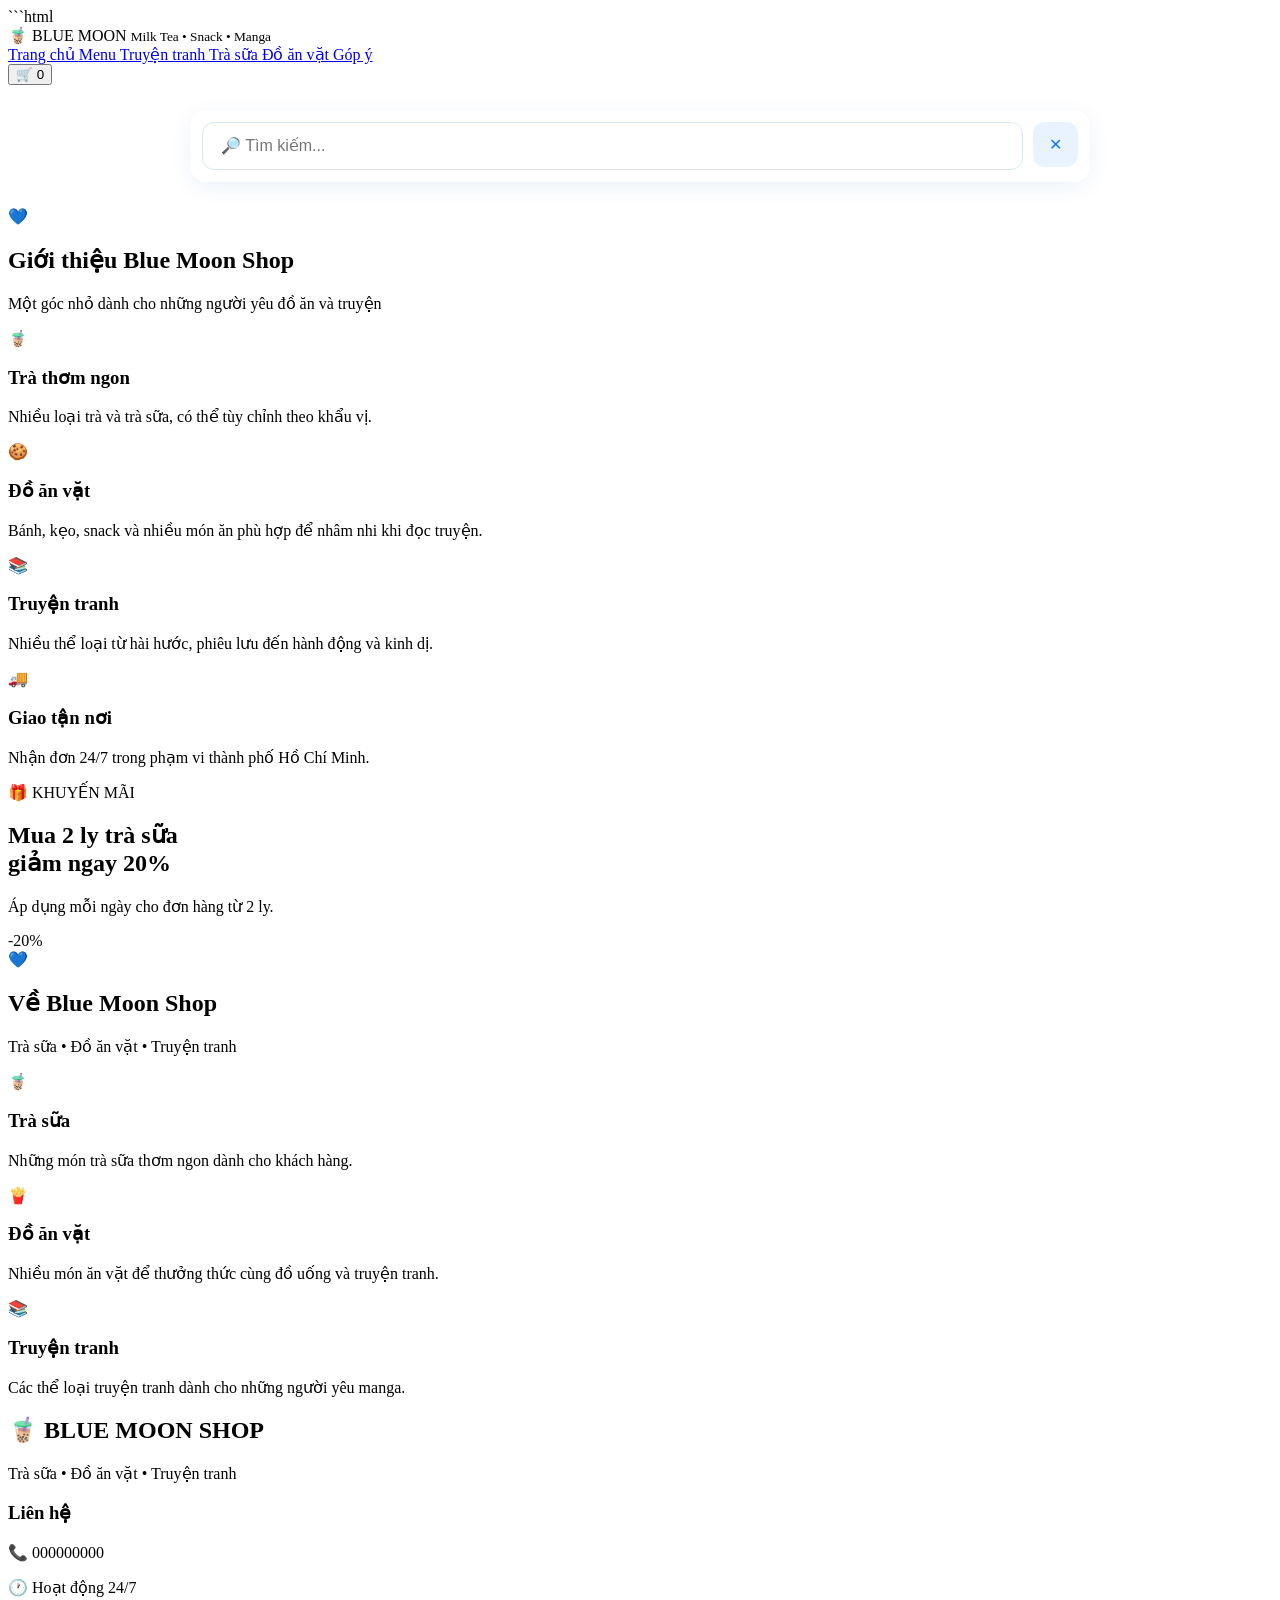
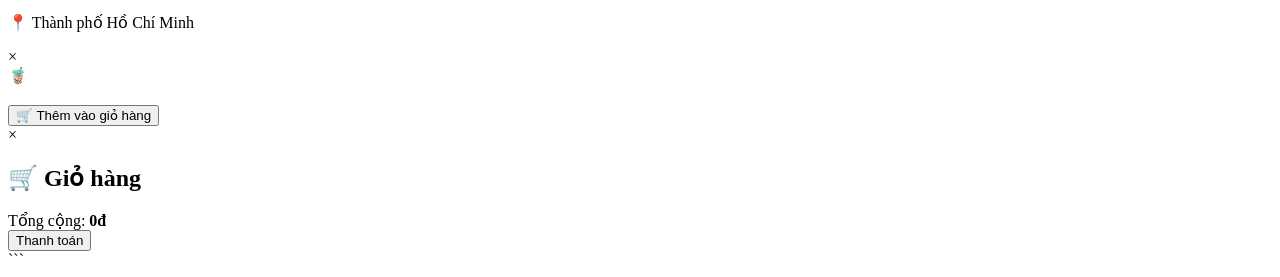
==== about.html @ 9f1875a7 "version 1" ====
```html
<!DOCTYPE html>
<html lang="vi">

<head>

    <meta charset="UTF-8">

    <meta name="viewport"
          content="width=device-width, initial-scale=1.0">

    <title>Giới thiệu - Blue Moon Shop</title>

    <link rel="stylesheet"
          href="css/style.css">

</head>


<body>


<header>

    <div class="logo">

        🧋 <span>BLUE MOON</span>

        <small>
            Milk Tea • Snack • Manga
        </small>

    </div>


    <nav>

        <a href="index.html">
            Trang chủ
        </a>

        <a href="menu.html">
            Menu
        </a>

        <a href="truyen.html">
            Truyện tranh
        </a>

        <a href="trasua.html">
            Trà sữa
        </a>

        <a href="anvat.html">
            Đồ ăn vặt
        </a>

        <a href="gopy.html">
            Góp ý
        </a>

    </nav>


    <div class="header-right">

        <button onclick="openCart()">
            🛒 <span id="cartCount">0</span>
        </button>

    </div>

</header>


<!-- ==========================================
     THANH TÌM KIẾM
     ========================================== -->

<div class="page-search">

    <input
        type="text"
        id="pageSearch"
        placeholder="🔎 Tìm kiếm..."
        oninput="searchAboutPage()"
    >

    <button
        type="button"
        onclick="clearAboutSearch()"
    >
        ✕
    </button>

</div>


<style>

.page-search {

    width: 90%;
    max-width: 900px;

    margin: 25px auto;

    display: flex;

    gap: 10px;

    background: white;

    padding: 12px;

    border-radius: 16px;

    box-shadow:
        0 5px 20px rgba(0, 80, 170, .08);

    box-sizing: border-box;

}


.page-search input {

    flex: 1;

    padding: 14px 18px;

    border: 1px solid #d9e8f8;

    border-radius: 12px;

    outline: none;

    font-size: 16px;

    box-sizing: border-box;

}


.page-search input:focus {

    border-color: #1677ff;

}


.page-search button {

    width: 45px;

    height: 45px;

    border: none;

    border-radius: 12px;

    background: #e8f3ff;

    color: #1677ff;

    cursor: pointer;

    font-size: 16px;

}


.page-search button:hover {

    background: #1677ff;

    color: white;

}

</style>



<main>


<section class="section">

    <div class="section-title">

        <span>
            💙
        </span>

        <div>

            <h2>
                Giới thiệu Blue Moon Shop
            </h2>

            <p>
                Một góc nhỏ dành cho những người yêu đồ ăn và truyện
            </p>

        </div>

    </div>


    <div class="feature-grid">


        <div class="feature-card">

            <div class="feature-icon">
                🧋
            </div>

            <h3>
                Trà thơm ngon
            </h3>

            <p>
                Nhiều loại trà và trà sữa,
                có thể tùy chỉnh theo khẩu vị.
            </p>

        </div>


        <div class="feature-card">

            <div class="feature-icon">
                🍪
            </div>

            <h3>
                Đồ ăn vặt
            </h3>

            <p>
                Bánh, kẹo, snack và nhiều món ăn
                phù hợp để nhâm nhi khi đọc truyện.
            </p>

        </div>


        <div class="feature-card">

            <div class="feature-icon">
                📚
            </div>

            <h3>
                Truyện tranh
            </h3>

            <p>
                Nhiều thể loại từ hài hước,
                phiêu lưu đến hành động và kinh dị.
            </p>

        </div>


        <div class="feature-card">

            <div class="feature-icon">
                🚚
            </div>

            <h3>
                Giao tận nơi
            </h3>

            <p>
                Nhận đơn 24/7 trong phạm vi
                thành phố Hồ Chí Minh.
            </p>

        </div>


    </div>

</section>



<section class="promotion">

    <div>

        <span>
            🎁 KHUYẾN MÃI
        </span>

        <h2>
            Mua 2 ly trà sữa
            <br>
            giảm ngay 20%
        </h2>

        <p>
            Áp dụng mỗi ngày cho đơn hàng từ 2 ly.
        </p>

    </div>


    <div class="sale-circle">
        -20%
    </div>

</section>



<section class="section">

    <div class="section-title">

        <span>
            💙
        </span>

        <div>

            <h2>
                Về Blue Moon Shop
            </h2>

            <p>
                Trà sữa • Đồ ăn vặt • Truyện tranh
            </p>

        </div>

    </div>


    <div class="info-section">


        <div class="info-box">

            <div>
                🧋
            </div>

            <h3>
                Trà sữa
            </h3>

            <p>
                Những món trà sữa thơm ngon
                dành cho khách hàng.
            </p>

        </div>


        <div class="info-box">

            <div>
                🍟
            </div>

            <h3>
                Đồ ăn vặt
            </h3>

            <p>
                Nhiều món ăn vặt để thưởng thức
                cùng đồ uống và truyện tranh.
            </p>

        </div>


        <div class="info-box">

            <div>
                📚
            </div>

            <h3>
                Truyện tranh
            </h3>

            <p>
                Các thể loại truyện tranh
                dành cho những người yêu manga.
            </p>

        </div>


    </div>

</section>


</main>



<footer>

    <div>

        <h2>
            🧋 BLUE MOON SHOP
        </h2>

        <p>
            Trà sữa • Đồ ăn vặt • Truyện tranh
        </p>

    </div>


    <div>

        <h3>
            Liên hệ
        </h3>

        <p>
            📞 000000000
        </p>

        <p>
            🕐 Hoạt động 24/7
        </p>

        <p>
            📍 Thành phố Hồ Chí Minh
        </p>

    </div>

</footer>



<div id="productModal" class="modal">

    <div class="modal-content">

        <span
            class="close"
            onclick="closeModal()">

            ×

        </span>

        <div
            id="modalIcon"
            class="modal-icon">

            🧋

        </div>

        <h2 id="modalName"></h2>

        <p id="modalDescription"></p>

        <h3
            id="modalPrice"
            class="price">
        </h3>

        <button id="modalAddButton">
            🛒 Thêm vào giỏ hàng
        </button>

    </div>

</div>



<div id="cartModal" class="modal">

    <div class="modal-content cart-content">

        <span
            class="close"
            onclick="closeCart()">

            ×

        </span>

        <h2>
            🛒 Giỏ hàng
        </h2>


        <div id="cartItems"></div>


        <div class="cart-total">

            Tổng cộng:

            <strong id="cartTotal">
                0đ
            </strong>

        </div>


        <button onclick="checkout()">
            Thanh toán
        </button>

    </div>

</div>



<script src="js/script.js"></script>


<script>

/* ==========================================
   TÌM KIẾM TRÊN TRANG ABOUT
   ========================================== */

function searchAboutPage() {

    const input =
        document.getElementById("pageSearch");

    if (!input) return;


    const keyword =
        input.value
            .toLowerCase()
            .trim();


    /*
     * Tìm trong từng phần nội dung
     * của trang.
     */

    const items =
        document.querySelectorAll(
            "main .section, main .promotion"
        );


    items.forEach(
        function(item) {

            const text =
                item.innerText
                    .toLowerCase();


            if (
                keyword === "" ||
                text.includes(keyword)
            ) {

                item.style.display = "";

            } else {

                item.style.display = "none";

            }

        }
    );

}


/* ==========================================
   XÓA TÌM KIẾM
   ========================================== */

function clearAboutSearch() {

    const input =
        document.getElementById(
            "pageSearch"
        );


    if (!input) return;


    input.value = "";


    searchAboutPage();


    input.focus();

}

</script>




<script>
(function(){
  function initPageSearch(){
    const input=document.getElementById("pageSearch");
    const clear=document.getElementById("clearPageSearch");
    if(!input)return;
    const items=[...document.querySelectorAll(".product-card,.feature-card,.info-box,.promotion,.product-item,.manga-product,.menu-item,.food-card,.drink-card,.card")];
    function run(){
      const q=input.value.toLowerCase().trim();
      items.forEach(function(el){
        const text=(el.innerText||el.textContent||"").toLowerCase();
        el.style.display=(!q||text.includes(q))?"":"none";
      });
    }
    input.addEventListener("input",run);
    clear&&clear.addEventListener("click",function(){input.value="";run();input.focus()});
  }
  if(document.readyState==="loading")document.addEventListener("DOMContentLoaded",initPageSearch);
  else initPageSearch();
})();
</script>

</body>

</html>
```
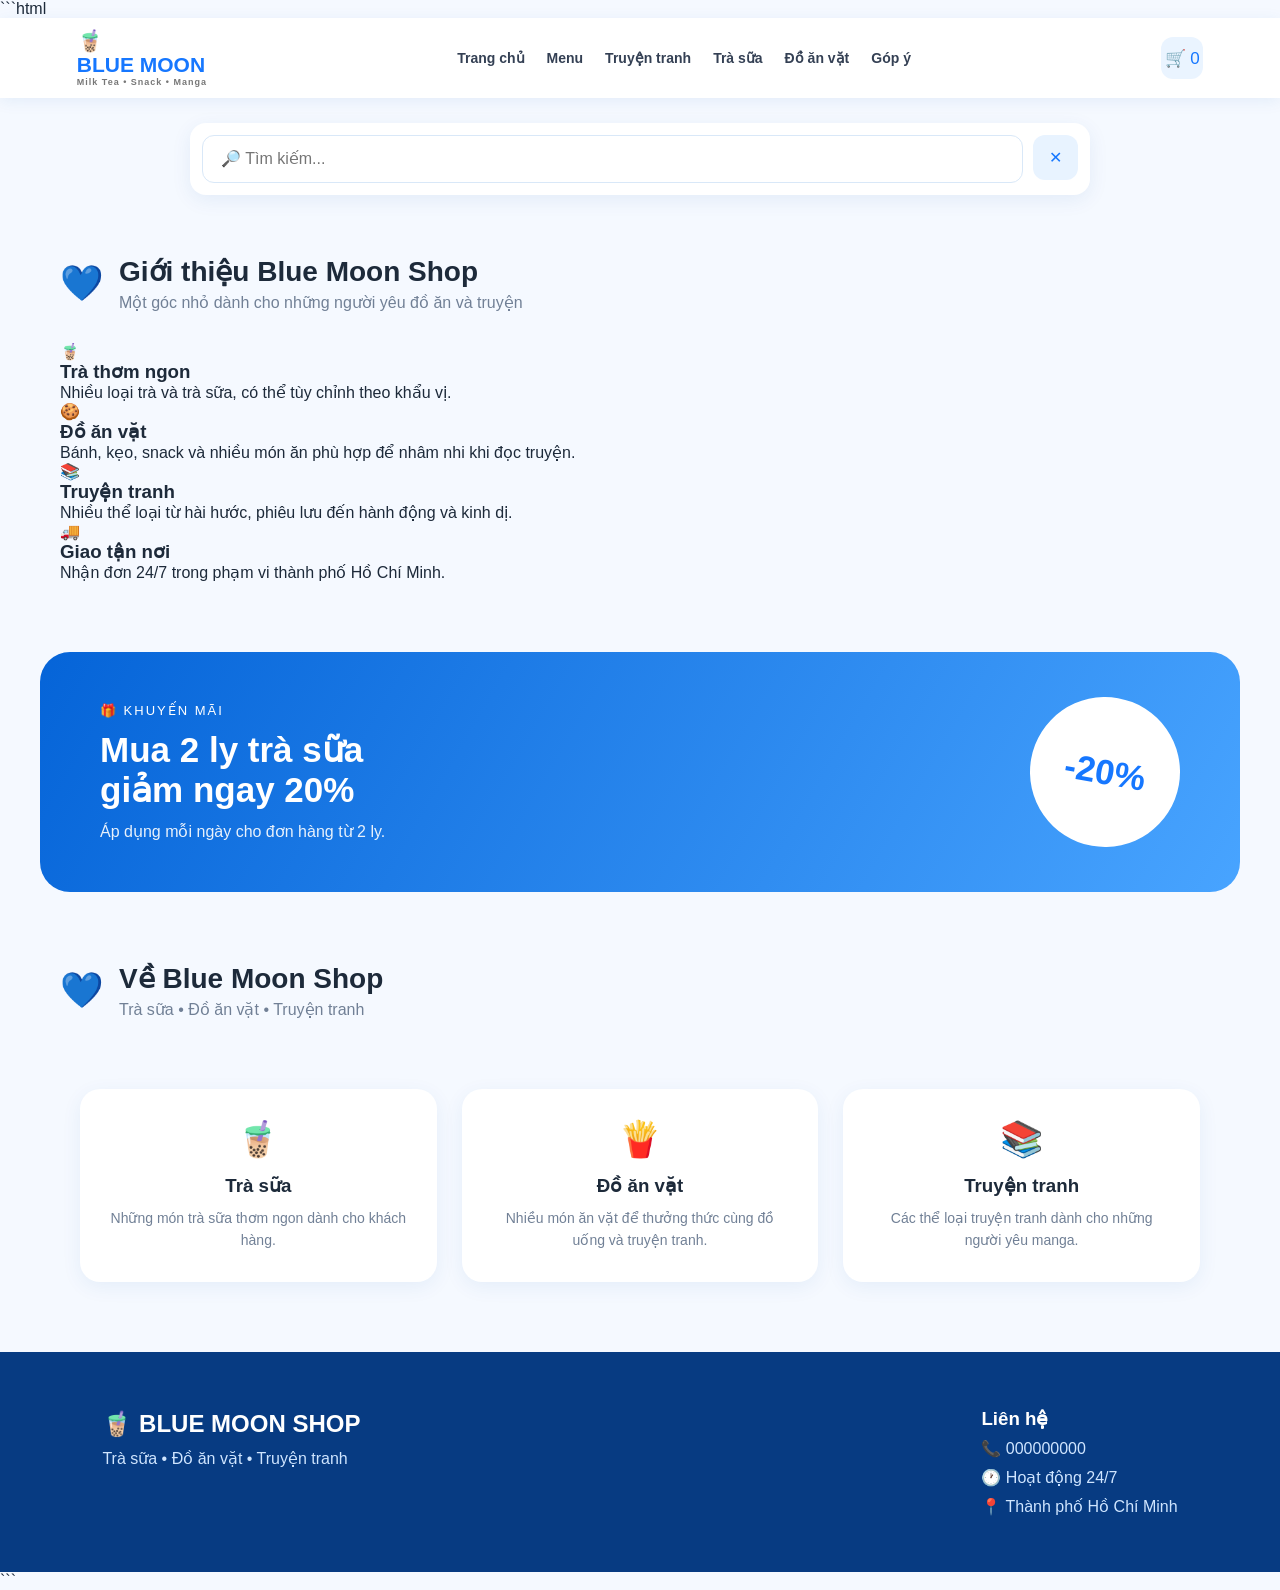
==== commit 9b80a634: "version5" ====
--- a/about.html
+++ b/about.html
@@ -613,31 +613,7 @@
 }
 
 </script>
-
-
-
-
-<script>
-(function(){
-  function initPageSearch(){
-    const input=document.getElementById("pageSearch");
-    const clear=document.getElementById("clearPageSearch");
-    if(!input)return;
-    const items=[...document.querySelectorAll(".product-card,.feature-card,.info-box,.promotion,.product-item,.manga-product,.menu-item,.food-card,.drink-card,.card")];
-    function run(){
-      const q=input.value.toLowerCase().trim();
-      items.forEach(function(el){
-        const text=(el.innerText||el.textContent||"").toLowerCase();
-        el.style.display=(!q||text.includes(q))?"":"none";
-      });
-    }
-    input.addEventListener("input",run);
-    clear&&clear.addEventListener("click",function(){input.value="";run();input.focus()});
-  }
-  if(document.readyState==="loading")document.addEventListener("DOMContentLoaded",initPageSearch);
-  else initPageSearch();
-})();
-</script>
+<script></script>
 
 </body>
 
--- a/css/style.css
+++ b/css/style.css
@@ -0,0 +1,528 @@
+* {
+    margin: 0;
+    padding: 0;
+    box-sizing: border-box;
+}
+
+:root {
+    --blue: #1677ff;
+    --dark-blue: #0752b8;
+    --light-blue: #eaf4ff;
+    --sky: #d9edff;
+    --white: #ffffff;
+    --text: #1d2a3a;
+    --gray: #718096;
+}
+
+body {
+    font-family: Arial, Helvetica, sans-serif;
+    background: #f5f9ff;
+    color: var(--text);
+}
+
+/* ================= HEADER ================= */
+
+header {
+    height: 80px;
+    background: white;
+    display: flex;
+    align-items: center;
+    justify-content: space-between;
+    padding: 0 6%;
+    box-shadow: 0 3px 15px rgba(0, 85, 180, 0.08);
+    position: sticky;
+    top: 0;
+    z-index: 100;
+}
+
+.logo {
+    display: flex;
+    flex-direction: column;
+    color: var(--blue);
+    font-weight: bold;
+    font-size: 21px;
+}
+
+.logo small {
+    font-size: 9px;
+    color: #777;
+    letter-spacing: 1px;
+}
+
+nav {
+    display: flex;
+    gap: 22px;
+}
+
+nav a {
+    text-decoration: none;
+    color: #344054;
+    font-size: 14px;
+    font-weight: 600;
+    transition: 0.3s;
+}
+
+nav a:hover,
+nav a.active {
+    color: var(--blue);
+}
+
+.header-right {
+    display: flex;
+    gap: 8px;
+}
+
+.header-right button {
+    border: none;
+    background: var(--light-blue);
+    color: var(--blue);
+    width: 42px;
+    height: 42px;
+    border-radius: 12px;
+    cursor: pointer;
+    font-size: 17px;
+}
+
+/* ================= HERO ================= */
+
+.hero {
+    min-height: 500px;
+    background:
+        linear-gradient(90deg, rgba(5, 70, 160, .95), rgba(20, 130, 255, .65)),
+        url("../images/banner.jpg");
+
+    background-size: cover;
+    background-position: center;
+
+    display: flex;
+    align-items: center;
+    padding: 60px 8%;
+    color: white;
+}
+
+.hero-content {
+    max-width: 620px;
+}
+
+.hero-small {
+    letter-spacing: 3px;
+    font-size: 13px;
+    margin-bottom: 18px;
+}
+
+.hero h1 {
+    font-size: 55px;
+    line-height: 1.1;
+    margin-bottom: 20px;
+}
+
+.hero p {
+    line-height: 1.7;
+    margin-bottom: 30px;
+}
+
+.btn {
+    display: inline-block;
+    padding: 14px 25px;
+    background: white;
+    color: var(--blue);
+    border-radius: 30px;
+    text-decoration: none;
+    font-weight: bold;
+}
+
+/* ================= SEARCH ================= */
+
+.search-box {
+    max-width: 1000px;
+    margin: -30px auto 40px;
+    position: relative;
+    z-index: 5;
+}
+
+.search-box input {
+    width: 100%;
+    padding: 20px 25px;
+    border: none;
+    border-radius: 18px;
+    box-shadow: 0 10px 30px rgba(0, 70, 150, .12);
+    font-size: 15px;
+    outline: none;
+}
+
+/* ================= SECTION ================= */
+
+.section {
+    max-width: 1200px;
+    margin: 60px auto;
+    padding: 0 20px;
+}
+
+.section-title {
+    display: flex;
+    align-items: center;
+    gap: 15px;
+    margin-bottom: 30px;
+}
+
+.section-title > span {
+    font-size: 35px;
+}
+
+.section-title h2 {
+    font-size: 28px;
+}
+
+.section-title p {
+    color: var(--gray);
+    margin-top: 5px;
+}
+
+/* ================= PRODUCT ================= */
+
+.product-grid {
+    display: grid;
+    grid-template-columns: repeat(4, 1fr);
+    gap: 22px;
+}
+
+.product-card {
+    background: white;
+    border-radius: 20px;
+    padding: 15px;
+    box-shadow: 0 5px 20px rgba(0, 80, 170, .07);
+    position: relative;
+    transition: .3s;
+    cursor: pointer;
+}
+
+.product-card:hover {
+    transform: translateY(-7px);
+    box-shadow: 0 15px 35px rgba(0, 80, 170, .15);
+}
+
+.product-image {
+    height: 190px;
+    border-radius: 15px;
+    display: flex;
+    align-items: center;
+    justify-content: center;
+    font-size: 80px;
+    margin-bottom: 15px;
+}
+
+.product-image.blue {
+    background: #dff0ff;
+}
+
+.product-image.yellow {
+    background: #fff5cf;
+}
+
+.product-image.pink {
+    background: #ffe3ed;
+}
+
+.product-image.purple {
+    background: #eee2ff;
+}
+
+.tag {
+    display: inline-block;
+    background: #e5f1ff;
+    color: var(--blue);
+    font-size: 10px;
+    font-weight: bold;
+    padding: 6px 9px;
+    border-radius: 20px;
+    margin-bottom: 10px;
+}
+
+.tag.hot {
+    background: #ffebeb;
+    color: #e53935;
+}
+
+.product-card h3 {
+    font-size: 16px;
+    margin-bottom: 8px;
+}
+
+.price {
+    color: var(--blue);
+    font-size: 19px;
+    font-weight: bold;
+    margin: 10px 0;
+}
+
+.product-card button,
+.modal button,
+.cart-content button {
+    width: 100%;
+    border: none;
+    padding: 12px;
+    border-radius: 10px;
+    background: var(--blue);
+    color: white;
+    font-weight: bold;
+    cursor: pointer;
+    transition: .3s;
+}
+
+.product-card button:hover,
+.modal button:hover {
+    background: var(--dark-blue);
+}
+
+/* ================= PROMOTION ================= */
+
+.promotion {
+    max-width: 1200px;
+    margin: 70px auto;
+    padding: 45px 60px;
+    border-radius: 30px;
+    background: linear-gradient(120deg, #0564d8, #48a4ff);
+    color: white;
+    display: flex;
+    justify-content: space-between;
+    align-items: center;
+}
+
+.promotion span {
+    font-size: 13px;
+    letter-spacing: 2px;
+}
+
+.promotion h2 {
+    font-size: 35px;
+    margin: 12px 0;
+}
+
+.promotion p {
+    opacity: .9;
+}
+
+.sale-circle {
+    width: 150px;
+    height: 150px;
+    background: white;
+    color: var(--blue);
+    border-radius: 50%;
+    display: flex;
+    justify-content: center;
+    align-items: center;
+    font-size: 35px;
+    font-weight: bold;
+    transform: rotate(10deg);
+}
+
+/* ================= INFO ================= */
+
+.info-section {
+    max-width: 1200px;
+    margin: 70px auto;
+    padding: 0 20px;
+    display: grid;
+    grid-template-columns: repeat(3, 1fr);
+    gap: 25px;
+}
+
+.info-box {
+    background: white;
+    padding: 30px;
+    border-radius: 20px;
+    text-align: center;
+    box-shadow: 0 5px 20px rgba(0, 80, 170, .07);
+}
+
+.info-box > div {
+    font-size: 35px;
+    margin-bottom: 15px;
+}
+
+.info-box h3 {
+    margin-bottom: 10px;
+}
+
+.info-box p {
+    color: var(--gray);
+    font-size: 14px;
+    line-height: 1.6;
+}
+
+/* ================= FOOTER ================= */
+
+footer {
+    background: #073b82;
+    color: white;
+    padding: 50px 8%;
+    display: flex;
+    justify-content: space-between;
+    line-height: 1.8;
+}
+
+footer p {
+    color: #cfe5ff;
+}
+
+/* ================= MODAL ================= */
+
+.modal {
+    display: none;
+    position: fixed;
+    inset: 0;
+    background: rgba(0, 30, 70, .6);
+    z-index: 1000;
+    justify-content: center;
+    align-items: center;
+    padding: 20px;
+}
+
+.modal.show {
+    display: flex;
+}
+
+.modal-content {
+    background: white;
+    width: 450px;
+    max-width: 100%;
+    border-radius: 25px;
+    padding: 35px;
+    position: relative;
+    text-align: center;
+    animation: popup .25s ease;
+}
+
+@keyframes popup {
+    from {
+        transform: scale(.8);
+        opacity: 0;
+    }
+
+    to {
+        transform: scale(1);
+        opacity: 1;
+    }
+}
+
+.close {
+    position: absolute;
+    right: 20px;
+    top: 12px;
+    font-size: 30px;
+    cursor: pointer;
+    color: #777;
+}
+
+.modal-icon {
+    width: 150px;
+    height: 150px;
+    background: var(--light-blue);
+    border-radius: 20px;
+    margin: auto auto 20px;
+    display: flex;
+    align-items: center;
+    justify-content: center;
+    font-size: 70px;
+}
+
+.modal-content p {
+    color: var(--gray);
+    line-height: 1.6;
+    margin: 15px 0;
+}
+
+/* ================= CART ================= */
+
+.cart-content {
+    text-align: left;
+}
+
+.cart-content h2 {
+    margin-bottom: 25px;
+}
+
+.cart-item {
+    display: flex;
+    justify-content: space-between;
+    padding: 15px 0;
+    border-bottom: 1px solid #eee;
+}
+
+.cart-total {
+    padding: 20px 0;
+    font-size: 18px;
+}
+
+.empty-cart {
+    text-align: center;
+    padding: 30px;
+    color: var(--gray);
+}
+
+/* ================= RESPONSIVE ================= */
+
+@media (max-width: 900px) {
+
+    header {
+        height: auto;
+        padding: 15px;
+        flex-wrap: wrap;
+        gap: 15px;
+    }
+
+    nav {
+        order: 3;
+        width: 100%;
+        overflow-x: auto;
+        padding-bottom: 5px;
+    }
+
+    .hero h1 {
+        font-size: 40px;
+    }
+
+    .product-grid {
+        grid-template-columns: repeat(2, 1fr);
+    }
+
+    .promotion {
+        margin: 30px 20px;
+    }
+}
+
+@media (max-width: 600px) {
+
+    .product-grid,
+    .info-section {
+        grid-template-columns: 1fr;
+    }
+
+    .hero {
+        min-height: 450px;
+    }
+
+    .hero h1 {
+        font-size: 35px;
+    }
+
+    .promotion {
+        padding: 30px;
+        flex-direction: column;
+        gap: 25px;
+        text-align: center;
+    }
+
+    footer {
+        flex-direction: column;
+        gap: 25px;
+    }
+}
+.product-image img {
+    width: 80%;
+    height: 160px;
+    object-fit: cover;
+    border-radius: 15px;
+    display: block;
+    margin: auto;
+}
